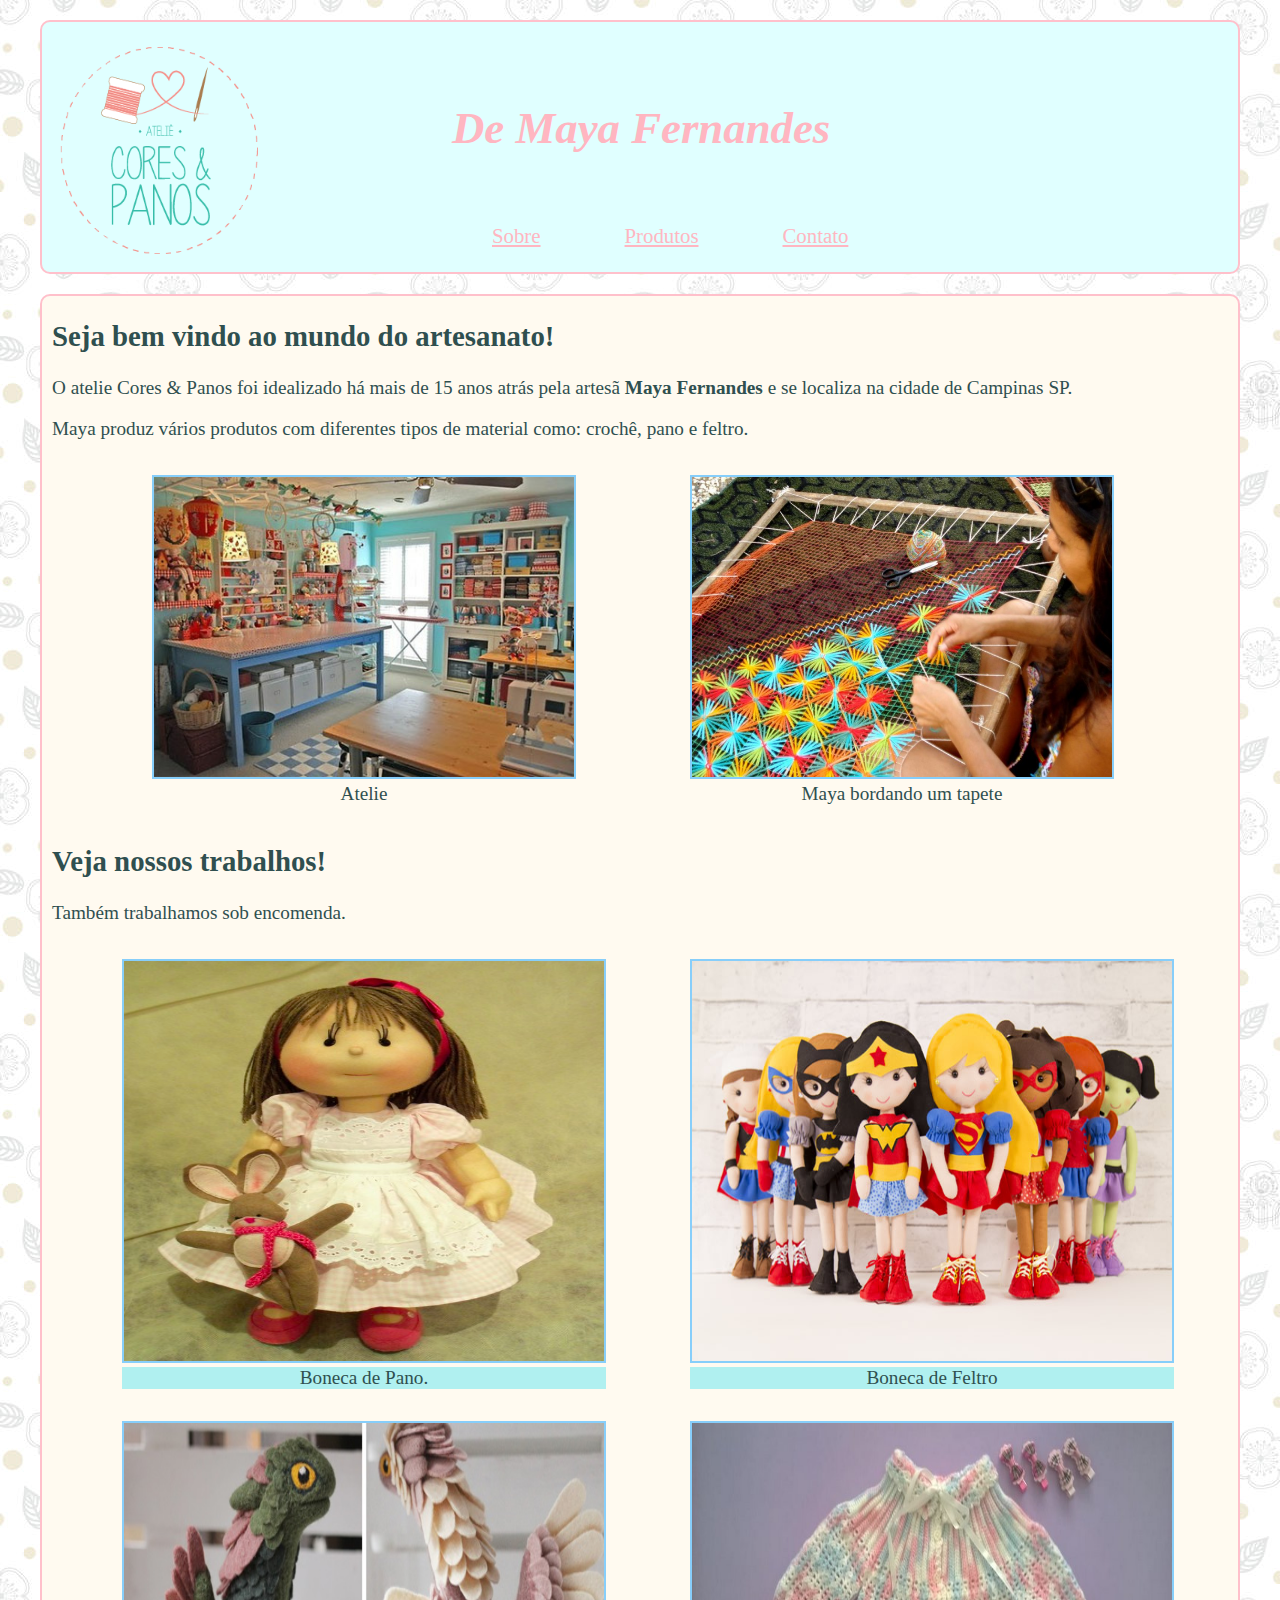
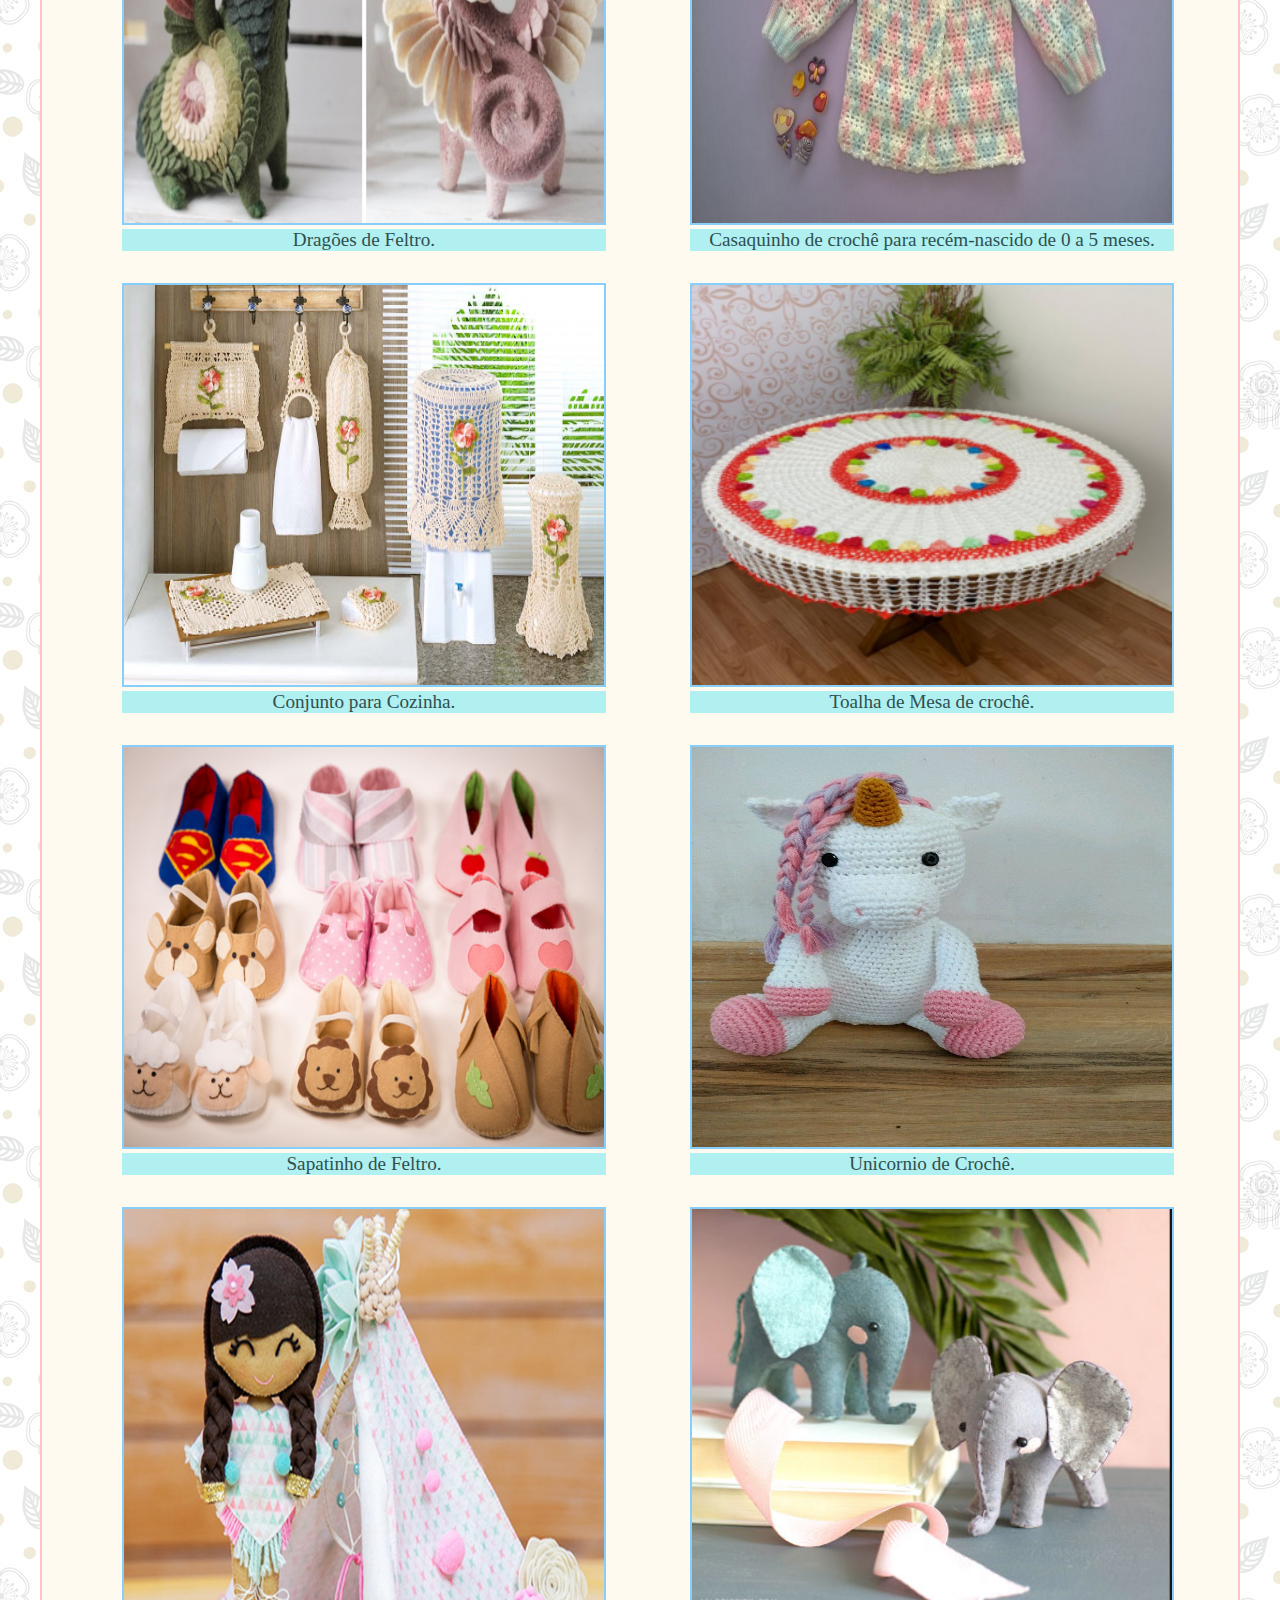
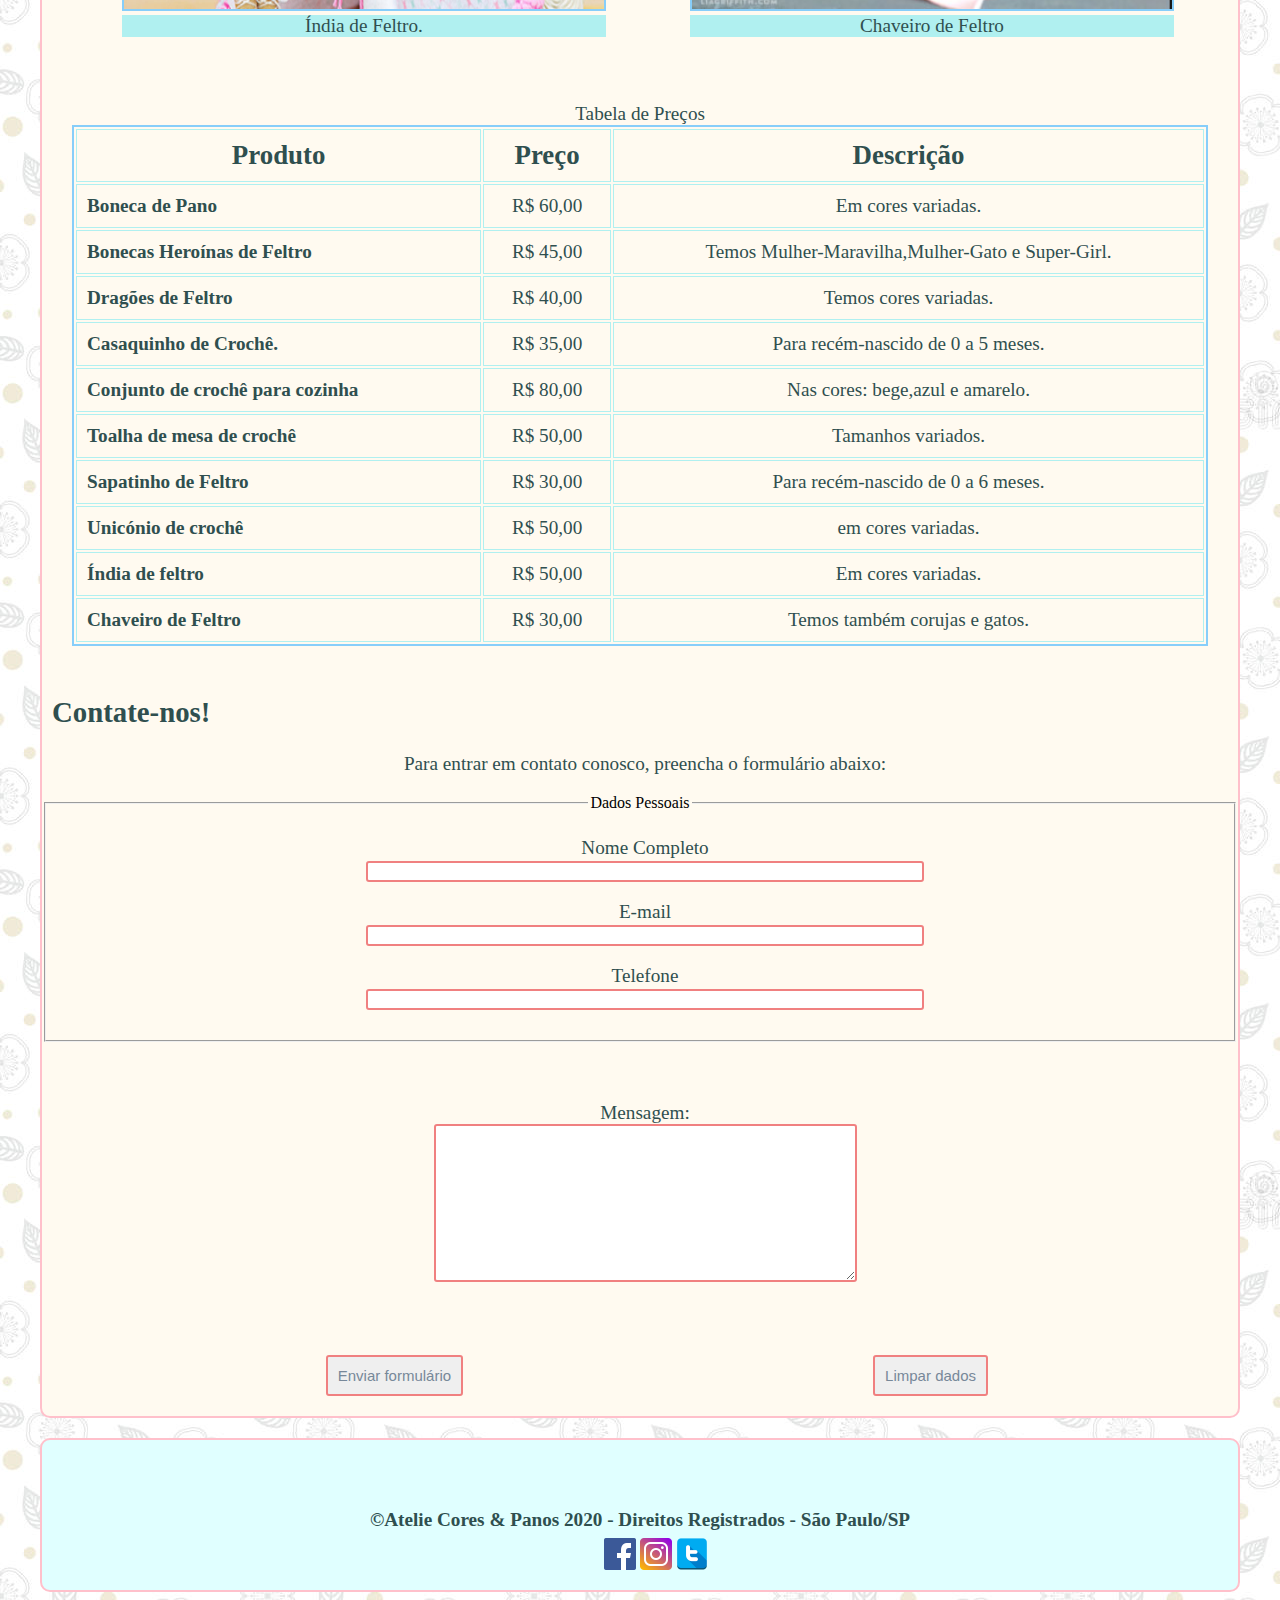
==== Pagina_Artesanato/index.html @ 6287189f "Commit one page handicraft" ====
<!doctype html>
<html>
	<head>
		<meta charset = "UTF-8">
		<meta name="viewport" content="width=device-width, initial-scale=1.0">
		<meta name="description" content="Site Atelie Cores e Panos da artesã Maya Fernandes">
        <meta name="keywords" content="artesanato,croche,feltro,tapete,bonecas de pano">
		<meta name="author" content="Debora Gabriel(1920478300069)">
		<title>Atelie Cores e Panos</title>
	</head>
	<style>
		body{
         font-family: Georgia, 'Times New Roman', Times, serif;
         font-size: medium;
         margin:0 auto;
         width: 1200px;
         background: rgb(150, 213, 241) url("Imagens/fundo_pagina2.jpg") repeat;
    
        }

        header{
         width: auto;
         height: 250px;
         background-color: lightcyan;
         margin-top: 10px;
        }
		/*Imagem do logo*/
		header>img{
		width: 240px;
		height: 240px;
		float: left;
		margin-right: 90px;
		position: relative;

		}

		.menu ul li{
			display:inline;
			position: relative;
			top:100px;
			right:-80px;
			font-size: 1.3em;
			
		}

		.menu li{
			margin: 40px;
		}

		.menu a{
		color:lightpink;
		}

		.menu ul a{
			text-decoration-color:lightpink;
		}

		.menu a:hover {
		color:rgb(226, 63, 144);
		}

		.menu a:active {
		color:rgb(125, 91, 218);
		}

		article,header,footer{
			border:2px solid pink;
			border-radius: 10px;
			margin-top: 20px;
		}

		p,h2,h3{
			font-size: 1.2em;
			color:darkslategrey;
		}

		h2{
			font-size: 1.8em;
		}

		p,h2{
			padding-left: 10px;
		}

		h1{
			font-size: 2.8em;
			color:lightpink;
			font-style: italic;
			position: relative;
			top:50px;
			right:-80px;
			font-family:cursive;
			margin-bottom: 20px;

		}

		.sobre ul li{
			position: relative;
			display: inline-block;
			margin-left: 30px;
			
		}

		.sobre img{
			width: 420px;
			height: 300px;
			border: 2px solid lightskyblue;
		}

		.sobre figure figcaption{
			text-align: center;
			font-size: 1.2em;
			color:darkslategrey;
		}

		.produtos ul li{
			position: relative;
			display: inline-block;

		}

		.produtos ul li h4{
			text-align: center;
			font-size: 1.2em;
			color:darkslategrey;

		}

		.produtos img{
			width: 480px;
			height: 400px;
			border: 2px solid lightskyblue;

		}

		.produtos figure figcaption{
			text-align: center;
			font-size: 1.2em;
			color:darkslategrey;
			background-color:  rgb(176, 240, 240);
		}

		.produtos table{
			float:center;
			text-align: justify;
			font-size: 1.2em;
			color:darkslategrey;
			margin: 50px 30px 50px 30px;
			width: 95%;
			
		}

		.produtos table,th,td{
			border: 1px solid rgb(176, 240, 240);
		}

		.produtos table td,th{
		  padding: 10px;
		}

		.produtos table td{
		  text-align:center;
		}

		.produtos table thead{
			font-size: 1.4em;
			text-align:center;
		}

		.produtos table tr:hover{
			background-color: rgb(243, 192, 200);
		}

		.formulario{
			height: 720px;
		}

		.formulario p{
			text-align: center;
		}

		.formulario textarea{
			color:lightslategray;
			border: 2px solid lightcoral;
			border-radius: 3px;

		}

		legend{
			text-align: center;
		}

		input[type=button], input[type=submit], input[type=reset] {
			border:2px solid lightcoral;
			border-radius: 3px;
			display:inline-block;
			color:lightslategray;
			font-size: 15px;
			padding: 10px;
			margin: 8px;
			float: right;
			margin-right: 250px;

		}

		input[type=text]{
			width: 550px;
			color:lightslategray;
			border: 2px solid lightcoral;
			border-radius: 3px;
		}

		input[type=reset], input[type=submit]{
			margin-left: 160px;
			
		}


		footer{
			width: auto;
			height: 150px;
			background-color: lightcyan;
			position: relative;
			margin-top: 20px;
			margin-bottom: 10px;
			clear: both;
		}

		.redessociais{
			position:absolute;
			bottom:0;
			right:530px;

		}

		footer h3{
			padding-top: 50px;
		}
		
		.redessociais ul li{
			display:inline;
			right: 90px;
		}

		.redessociais img{
			width: 32px;
			height: 32px;
		}

	</style>
	
	<body>
		
		<!--INICIO DO CABEÇALHO-->
		<header>
		  <img src="Imagens/logo.png" alt="logo do atelie">
		  <h1>De Maya Fernandes</h1>
		  <nav class="menu">
			<ul type="square">
				<li><a href="#sobre">Sobre</a></li>
				<li><a href="#produtos">Produtos</a></li>
				<li><a href="#contato">Contato</a></li>
			  </ul>
		  </nav>
		</header>
		<!--FIM DO CABEÇALHO-->

        <!-- INICIO DO ARTIGO -->
        <article style="background: floralwhite;">

			<section class="sobre">
				<h2 id="sobre">Seja bem vindo ao mundo do artesanato!</h2>
				<p>O atelie Cores & Panos foi idealizado há mais de 15 anos atrás pela artesã <strong>Maya Fernandes</strong> e se localiza na cidade de Campinas SP.</p>
				<p>Maya produz vários produtos com diferentes tipos de material como: crochê, pano e feltro.</p>
				
				<ul>
					<li>
						<figure>
							<img src="Imagens/atelie.jpg" alt="interior do atelie">
							<figcaption>Atelie</figcaption>
						</figure>
					</li>
					<li>
						<figure>
							<img src="Imagens/Tapete.jpg" alt="Maya bordando um tapete">
							<figcaption>Maya bordando um tapete</figcaption>
						</figure>

					</li>
					
				</ul>
					
			</section>
			
			<!--INICIO DA SEÇÃO PRODUTOS-->
            <section class="produtos" >
			  <h2 id="produtos">Veja nossos trabalhos!</h2>
			  <p>Também trabalhamos sob encomenda.</p>
              <ul>
				<li>
					<figure>
					  <img src="Imagens/bonecadepano.png" alt="boneca de pano">
					  <figcaption>Boneca de Pano.</figcaption>
					</figure>
				
				</li>
				
				<li>
					<figure>
					  <img src="Imagens/boneca-de-feltro-19.jpg" alt="boneca de feltro" >
					  <figcaption>Boneca de Feltro</figcaption>
					</figure>
				
				</li>
				
				<li>
					<figure>
					  <img src="Imagens/dragoes_feltro.jpg" alt="Dragões de feltro">
					  <figcaption>Dragões de Feltro.</figcaption>
					</figure>
				
				</li>
				
				<li>
					<figure>
					  <img src="Imagens/casaquinho_crochecompala.jpg" alt="Casaquinho de crochê ">
					  <figcaption>Casaquinho de crochê para recém-nascido de 0 a 5 meses.</figcaption>
					</figure>
				
				</li>  
				
				<li>
					<figure>
					  <img src="Imagens/conjunto_cozinha.jpg" alt="conjunto para cozinha">
					  <figcaption>Conjunto para Cozinha.</figcaption>
					</figure>
				
				</li> 
				
				<li>
					<figure>
					  <img src="Imagens/Tolhademesa1-300x300.png" alt="Toalha de mesa">
					  <figcaption>Toalha de Mesa de crochê.</figcaption>
					</figure>
				</li>
				
				<li>
					<figure>
					  <img src="Imagens/sapatinhos-de-feltro.jpg" alt="sapatinho de feltro">
					  <figcaption>Sapatinho de Feltro.</figcaption>
					</figure>
				</li>

				<li>
					<figure>
					  <img src="Imagens/unicornio_croche.jpg" alt="unicornio de crochê">
					  <figcaption >Unicornio de Crochê.</figcaption>
					</figure>
				</li>

				<li>
					<figure>
					  <img src="Imagens/india_feltro.jpg" alt="india de feltro">
					  <figcaption >Índia de Feltro.</figcaption>
					</figure>
				</li>

				<li>
					<figure>
					  <img src="Imagens/chaveiro-feltro.jpg" alt="chaveiro de feltro">
					  <figcaption >Chaveiro de Feltro</figcaption>
					</figure>
				</li>
		     </ul> 
		   
		     <table style="border: 2px solid lightskyblue;">
			  <caption>Tabela de Preços</caption>
			  <thead>
				<tr>
					<th>Produto</th>
					<th>Preço</th>
					<th>Descrição</th>
				</tr>
			  </thead>
			  <tbody>
				<tr>
					<th>Boneca de Pano</th>
					<td>R$ 60,00</td>
					<td>Em cores variadas.</td>
				</tr>
				<tr>
					<th>Bonecas Heroínas de Feltro</th>
					<td>R$ 45,00</td>
					<td>Temos Mulher-Maravilha,Mulher-Gato e Super-Girl.</td>
				</tr>
				<tr>
					<th>Dragões de Feltro</th>
					<td>R$ 40,00</td>
					<td>Temos cores variadas.</td>
				</tr>
				<tr>
					<th>Casaquinho de Crochê.</th>
					<td>R$ 35,00</td>
					<td>Para recém-nascido de 0 a 5 meses.</td>
				</tr>
				<tr>
					<th>Conjunto de crochê para cozinha</th>
					<td>R$ 80,00</td>
					<td>Nas cores: bege,azul e amarelo.</td>
				</tr>
				<tr>
					<th>Toalha de mesa de crochê</th>
					<td>R$ 50,00</td>
					<td>Tamanhos variados.</td>
				</tr>
				<tr>
					<th>Sapatinho de Feltro</th>
					<td>R$ 30,00</td>
					<td>Para recém-nascido de 0 a 6 meses.</td>
				</tr>
				<tr>
					<th>Unicónio de crochê</th>
					<td>R$ 50,00</td>
					<td>em cores variadas.</td>
				</tr>
				<tr>
					<th>Índia de feltro</th>
					<td>R$ 50,00</td>
					<td>Em cores variadas.</td>
				</tr>
				<tr>
					<th>Chaveiro de Feltro</th>
					<td>R$ 30,00</td>
					<td>Temos também corujas e gatos.</td>
				</tr>
						
			  </tbody>
			
		     </table>
            </section>

			<!--INICIO DA SEÇÃO FORMULÁRIO-->
			<section class="formulario">
				<h2 id="contato">Contate-nos!</h2>
                <p>Para entrar em contato conosco, preencha o formulário abaixo:</p>
		  
		        <form>
		        <fieldset>

		        <legend>Dados Pessoais</legend>
		        <p>
		        <label for="nome">Nome Completo </label><br>
		        <input type="text" name="nome" id="nome" />
		        </p>
		  
		        <p>
		        <label for="email">E-mail </label><br>
		        <input type="text" name="email" id="email" />
		        </p>

		        <p>
			    <label for="telefone">Telefone </label><br>
			    <input type="text" name="telefone" id="telefone" />
			    </p>
		        </fieldset>
		  
				<p>&nbsp;</p>
				<p>
				<label for="mensagem">Mensagem: </label>
				<br />
				<textarea cols="50" rows="10" name="mansagem" id="mensagem"></textarea>
				</p> 
				</fieldset>
			
				<p>&nbsp;</p>
			
				<p>
				<input type="reset" name="Submit2" value="Limpar dados" />
				</p>
			
				<p>
				<input type="submit" name="Submit" value="Enviar formulário" />
				</p>
            </section>
		</article>
		

	    <!--RODAPÉ-->
		<footer>
			<h3 style="text-align: center;">&copy;Atelie Cores & Panos  2020 - Direitos Registrados - São Paulo/SP </h3> 
			<nav class="redessociais">
				<ul type="square">
				  <li><a href="https://www.facebook.com/"><img src="Icones_Sociais/facebook.png" alt="facebook"></a></li>
				  <li><a href="https://www.instagran.com/"><img src="Icones_Sociais/instagran.png" alt="instagran"></a></li>
				  <li><a href="https://www.twitter.com/"><img src="Icones_Sociais/twitter.png" alt="twitter"></a></li>
				</ul>
			</nav>
		</footer>
	</body>
</html>
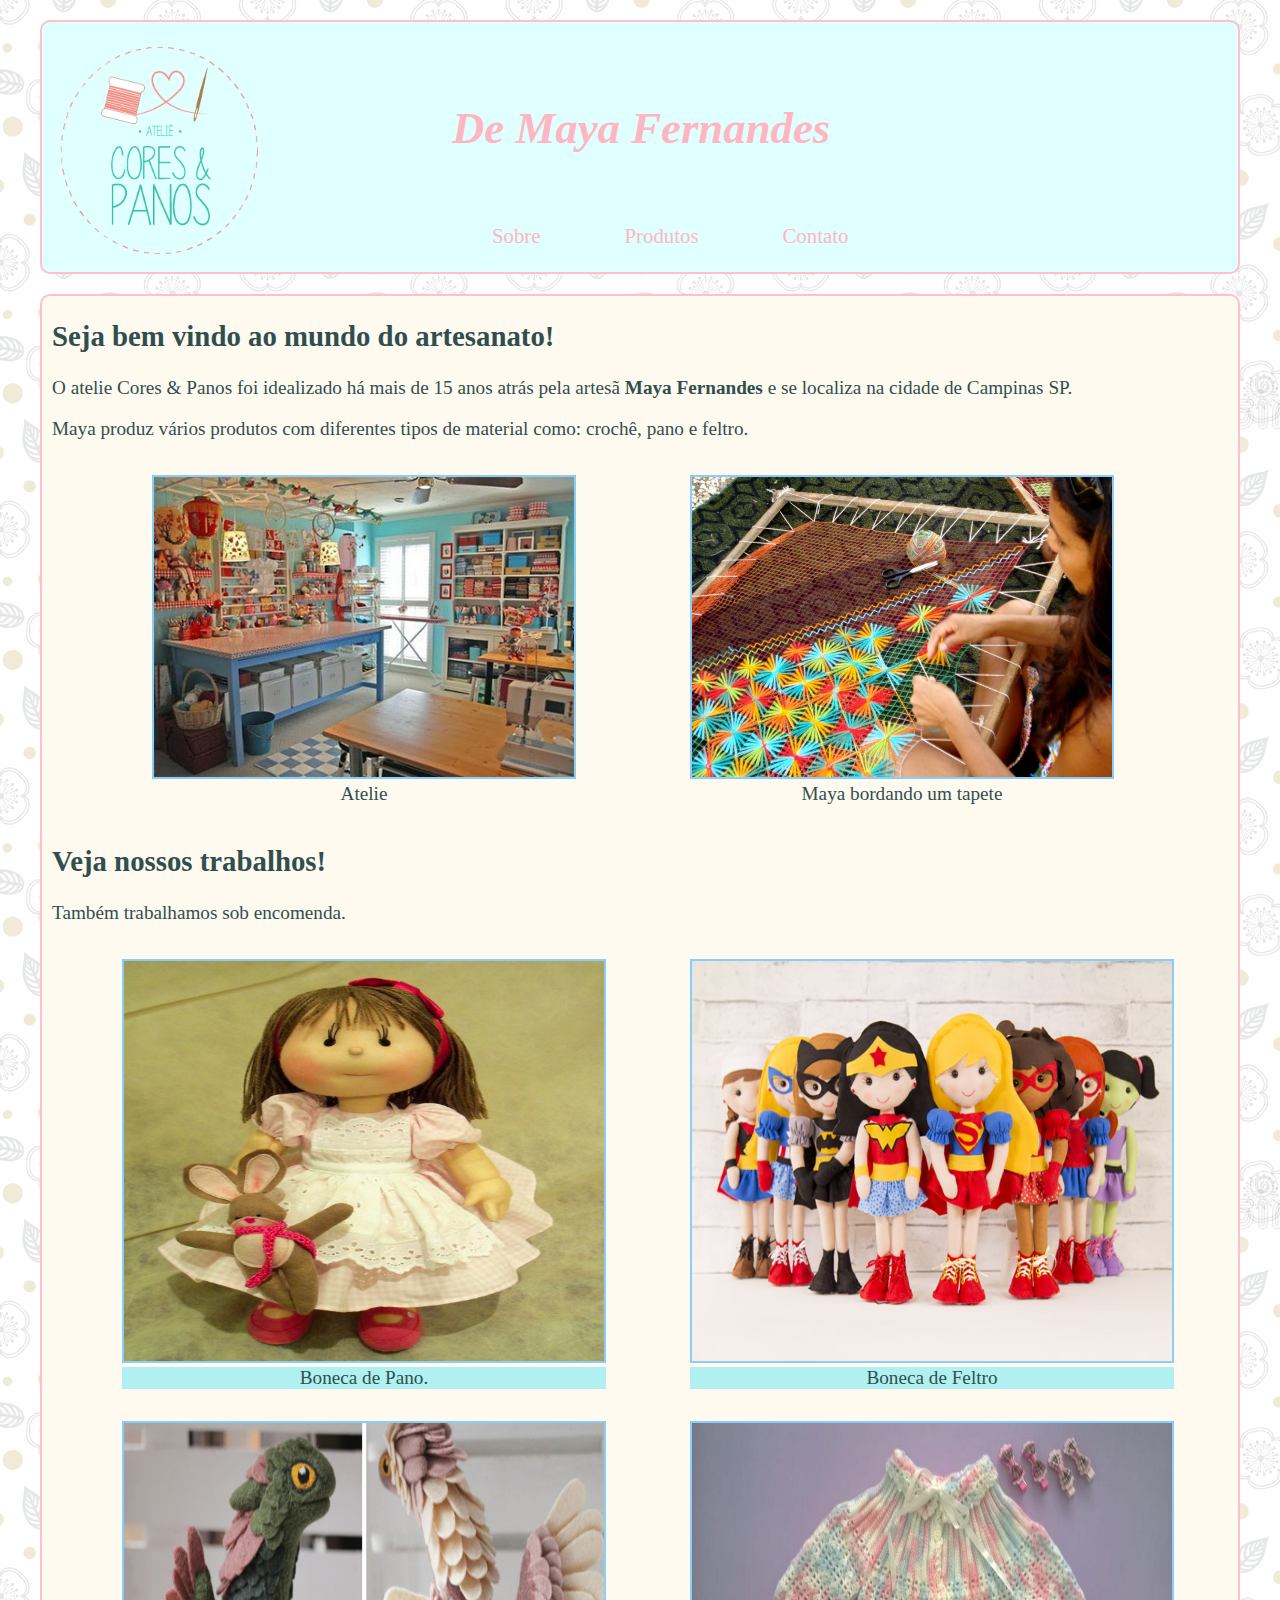
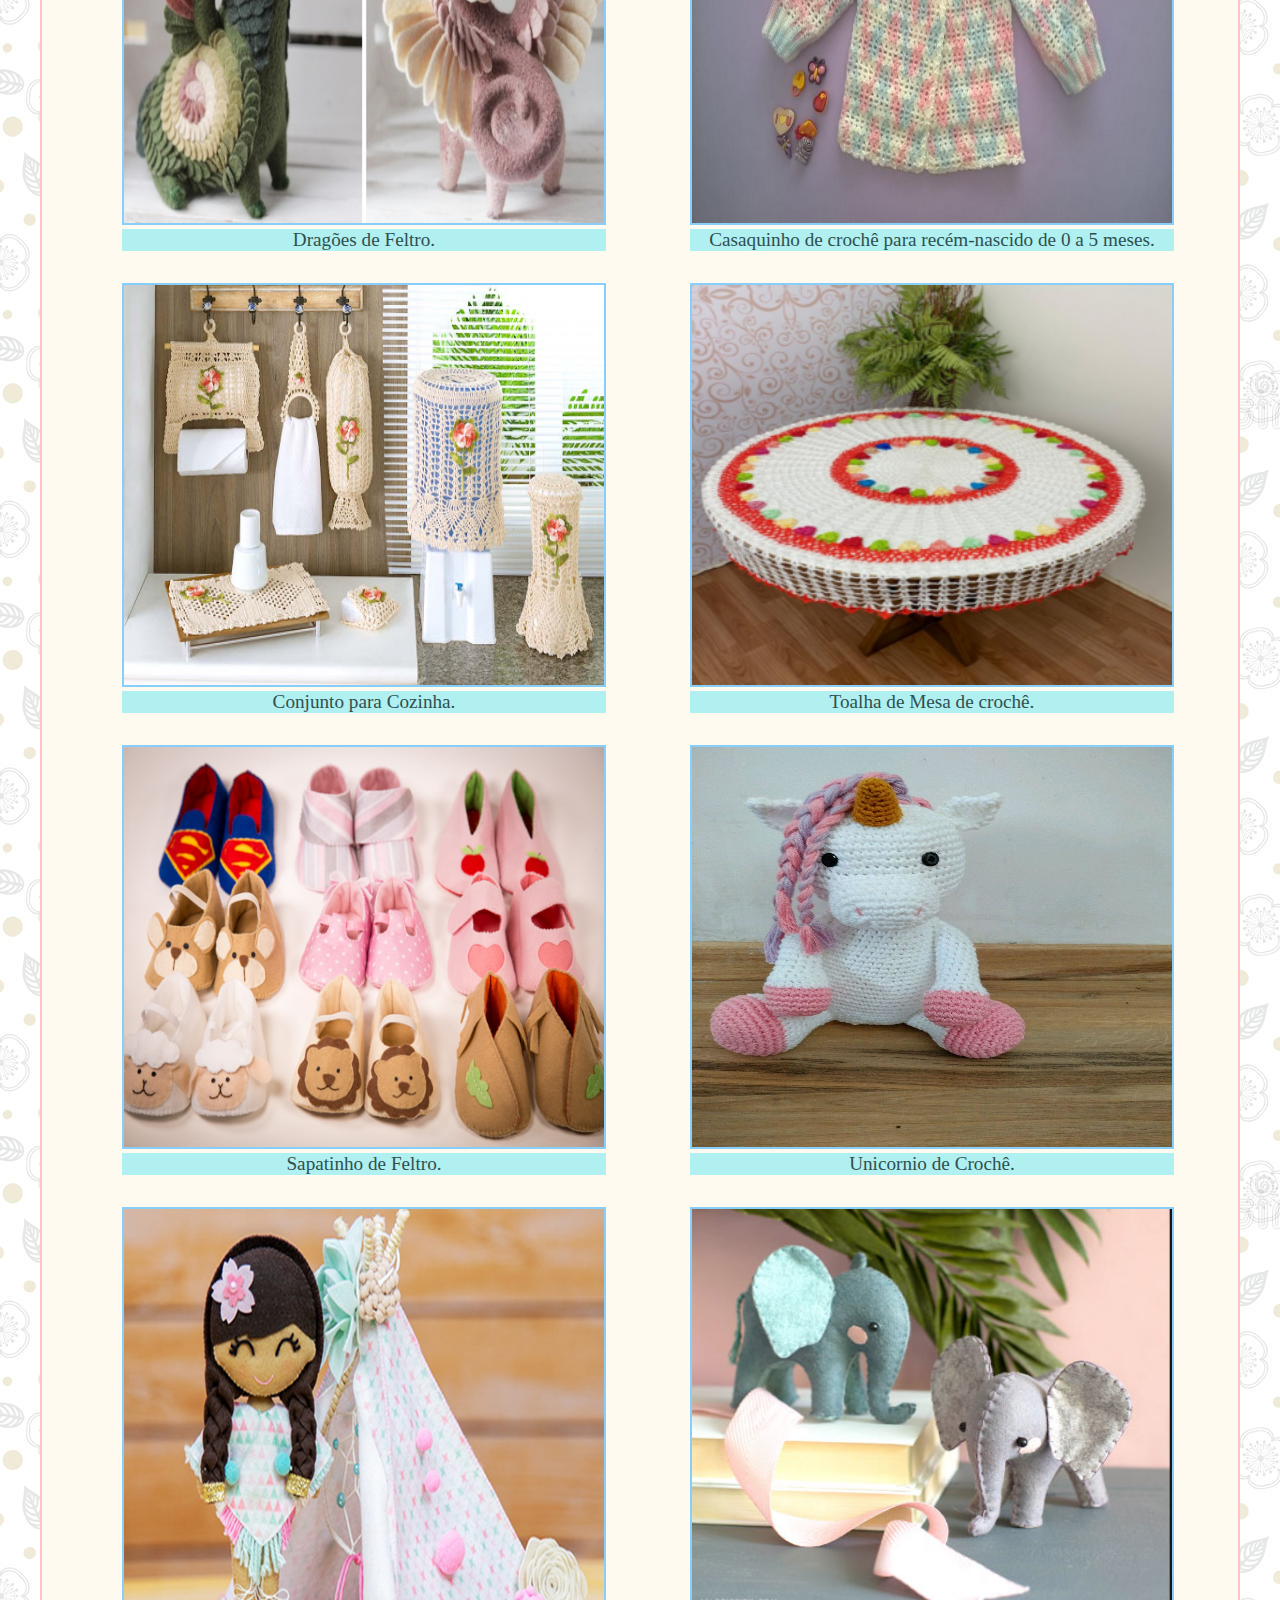
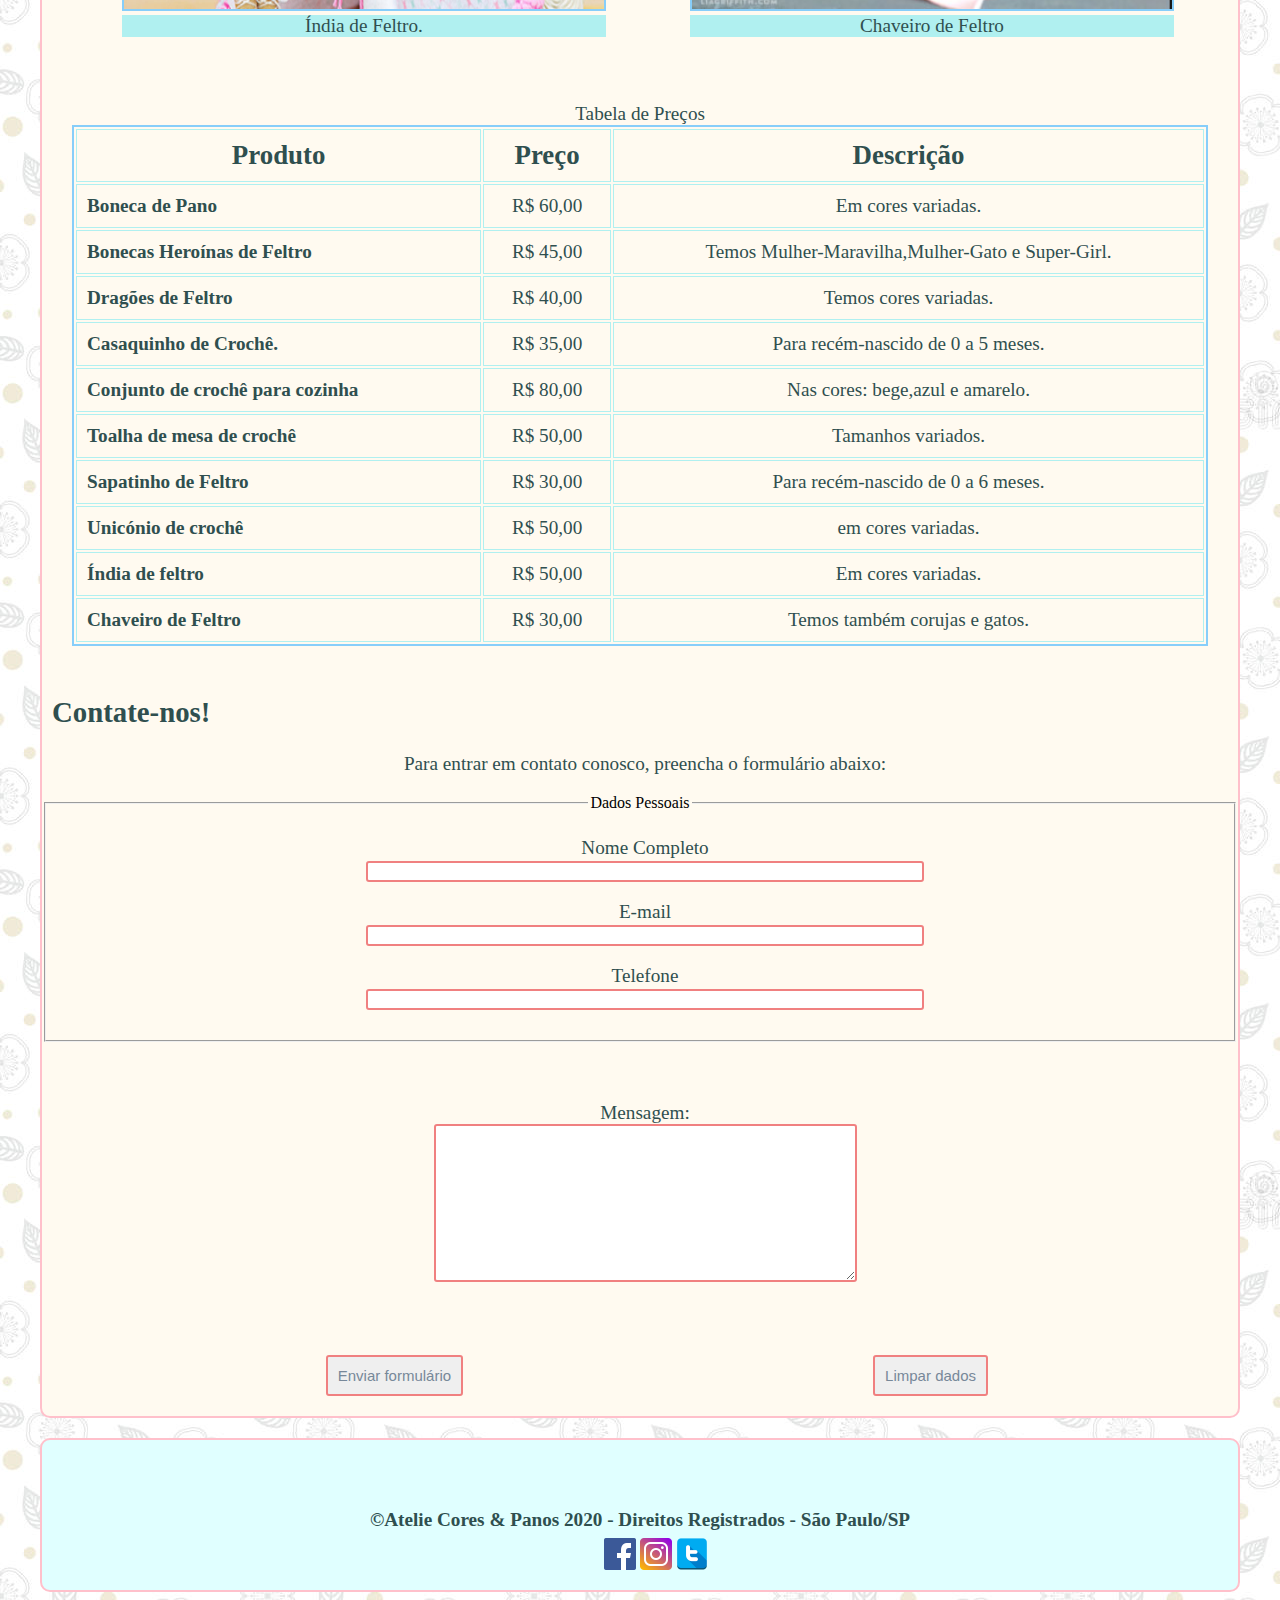
==== commit 114bf04c: "CSS externo" ====
--- a/Pagina_Artesanato/index.html
+++ b/Pagina_Artesanato/index.html
@@ -5,249 +5,10 @@
 		<meta name="viewport" content="width=device-width, initial-scale=1.0">
 		<meta name="description" content="Site Atelie Cores e Panos da artesã Maya Fernandes">
         <meta name="keywords" content="artesanato,croche,feltro,tapete,bonecas de pano">
-		<meta name="author" content="Debora Gabriel(1920478300069)">
+		<meta name="author" content="Debora Gabriel">
+		<link rel="stylesheet" href="style.css">
 		<title>Atelie Cores e Panos</title>
 	</head>
-	<style>
-		body{
-         font-family: Georgia, 'Times New Roman', Times, serif;
-         font-size: medium;
-         margin:0 auto;
-         width: 1200px;
-         background: rgb(150, 213, 241) url("Imagens/fundo_pagina2.jpg") repeat;
-    
-        }
-
-        header{
-         width: auto;
-         height: 250px;
-         background-color: lightcyan;
-         margin-top: 10px;
-        }
-		/*Imagem do logo*/
-		header>img{
-		width: 240px;
-		height: 240px;
-		float: left;
-		margin-right: 90px;
-		position: relative;
-
-		}
-
-		.menu ul li{
-			display:inline;
-			position: relative;
-			top:100px;
-			right:-80px;
-			font-size: 1.3em;
-			
-		}
-
-		.menu li{
-			margin: 40px;
-		}
-
-		.menu a{
-		color:lightpink;
-		}
-
-		.menu ul a{
-			text-decoration-color:lightpink;
-		}
-
-		.menu a:hover {
-		color:rgb(226, 63, 144);
-		}
-
-		.menu a:active {
-		color:rgb(125, 91, 218);
-		}
-
-		article,header,footer{
-			border:2px solid pink;
-			border-radius: 10px;
-			margin-top: 20px;
-		}
-
-		p,h2,h3{
-			font-size: 1.2em;
-			color:darkslategrey;
-		}
-
-		h2{
-			font-size: 1.8em;
-		}
-
-		p,h2{
-			padding-left: 10px;
-		}
-
-		h1{
-			font-size: 2.8em;
-			color:lightpink;
-			font-style: italic;
-			position: relative;
-			top:50px;
-			right:-80px;
-			font-family:cursive;
-			margin-bottom: 20px;
-
-		}
-
-		.sobre ul li{
-			position: relative;
-			display: inline-block;
-			margin-left: 30px;
-			
-		}
-
-		.sobre img{
-			width: 420px;
-			height: 300px;
-			border: 2px solid lightskyblue;
-		}
-
-		.sobre figure figcaption{
-			text-align: center;
-			font-size: 1.2em;
-			color:darkslategrey;
-		}
-
-		.produtos ul li{
-			position: relative;
-			display: inline-block;
-
-		}
-
-		.produtos ul li h4{
-			text-align: center;
-			font-size: 1.2em;
-			color:darkslategrey;
-
-		}
-
-		.produtos img{
-			width: 480px;
-			height: 400px;
-			border: 2px solid lightskyblue;
-
-		}
-
-		.produtos figure figcaption{
-			text-align: center;
-			font-size: 1.2em;
-			color:darkslategrey;
-			background-color:  rgb(176, 240, 240);
-		}
-
-		.produtos table{
-			float:center;
-			text-align: justify;
-			font-size: 1.2em;
-			color:darkslategrey;
-			margin: 50px 30px 50px 30px;
-			width: 95%;
-			
-		}
-
-		.produtos table,th,td{
-			border: 1px solid rgb(176, 240, 240);
-		}
-
-		.produtos table td,th{
-		  padding: 10px;
-		}
-
-		.produtos table td{
-		  text-align:center;
-		}
-
-		.produtos table thead{
-			font-size: 1.4em;
-			text-align:center;
-		}
-
-		.produtos table tr:hover{
-			background-color: rgb(243, 192, 200);
-		}
-
-		.formulario{
-			height: 720px;
-		}
-
-		.formulario p{
-			text-align: center;
-		}
-
-		.formulario textarea{
-			color:lightslategray;
-			border: 2px solid lightcoral;
-			border-radius: 3px;
-
-		}
-
-		legend{
-			text-align: center;
-		}
-
-		input[type=button], input[type=submit], input[type=reset] {
-			border:2px solid lightcoral;
-			border-radius: 3px;
-			display:inline-block;
-			color:lightslategray;
-			font-size: 15px;
-			padding: 10px;
-			margin: 8px;
-			float: right;
-			margin-right: 250px;
-
-		}
-
-		input[type=text]{
-			width: 550px;
-			color:lightslategray;
-			border: 2px solid lightcoral;
-			border-radius: 3px;
-		}
-
-		input[type=reset], input[type=submit]{
-			margin-left: 160px;
-			
-		}
-
-
-		footer{
-			width: auto;
-			height: 150px;
-			background-color: lightcyan;
-			position: relative;
-			margin-top: 20px;
-			margin-bottom: 10px;
-			clear: both;
-		}
-
-		.redessociais{
-			position:absolute;
-			bottom:0;
-			right:530px;
-
-		}
-
-		footer h3{
-			padding-top: 50px;
-		}
-		
-		.redessociais ul li{
-			display:inline;
-			right: 90px;
-		}
-
-		.redessociais img{
-			width: 32px;
-			height: 32px;
-		}
-
-	</style>
 	
 	<body>
 		
@@ -266,7 +27,7 @@
 		<!--FIM DO CABEÇALHO-->
 
         <!-- INICIO DO ARTIGO -->
-        <article style="background: floralwhite;">
+        <article style="background: rgb(255,250,240);">
 
 			<section class="sobre">
 				<h2 id="sobre">Seja bem vindo ao mundo do artesanato!</h2>
--- a/Pagina_Artesanato/style.css
+++ b/Pagina_Artesanato/style.css
@@ -0,0 +1,245 @@
+   /* CSS da página index*/
+   
+   body{
+    font-family: Georgia, 'Times New Roman', Times, serif;
+    font-size: medium;
+    margin:0 auto;
+    width: 1200px;
+    background: rgb(150, 213, 241) url("Imagens/fundo_pagina2.jpg") repeat;
+
+   }
+
+   header{
+    width: auto;
+    height: 250px;
+    background-color: rgb(224,255,255);
+    margin-top: 10px;
+   }
+   /*Imagem do logo*/
+   header>img{
+   width: 240px;
+   height: 240px;
+   float: left;
+   margin-right: 90px;
+   position: relative;
+
+   }
+
+   .menu ul li{
+       display:inline;
+       position: relative;
+       top:100px;
+       right:-80px;
+       font-size: 1.3em;
+       
+   }
+
+   .menu li{
+       margin: 40px;
+   }
+
+   .menu a:link {
+       color:rgb(255,182,193);
+       background-color: transparent;
+       text-decoration: none;
+   }
+
+   .menu a:visited {
+      color:rgb(52, 186, 243);
+      background-color: transparent;
+      text-decoration: none;
+   }
+
+   .menu a:hover {
+      color:rgb(255,182,193);
+      text-decoration: underline;
+   }
+
+   .menu a:active {
+   color:rgb(240, 71, 71);
+   text-decoration: underline;
+   }
+
+   article,header,footer{
+       border:2px solid pink;
+       border-radius: 10px;
+       margin-top: 20px;
+   }
+
+   p,h2,h3{
+       font-size: 1.2em;
+       color:darkslategrey;
+   }
+
+   h2{
+       font-size: 1.8em;
+   }
+
+   p,h2{
+       padding-left: 10px;
+   }
+
+   h1{
+       font-size: 2.8em;
+       color:lightpink;
+       font-style: italic;
+       position: relative;
+       top:50px;
+       right:-80px;
+       font-family:cursive;
+       margin-bottom: 20px;
+
+   }
+
+   .sobre ul li{
+       position: relative;
+       display: inline-block;
+       margin-left: 30px;
+       
+   }
+
+   .sobre img{
+       width: 420px;
+       height: 300px;
+       border: 2px solid lightskyblue;
+   }
+
+   .sobre figure figcaption{
+       text-align: center;
+       font-size: 1.2em;
+       color:darkslategrey;
+   }
+
+   .produtos ul li{
+       position: relative;
+       display: inline-block;
+
+   }
+
+   .produtos ul li h4{
+       text-align: center;
+       font-size: 1.2em;
+       color:darkslategrey;
+
+   }
+
+   .produtos img{
+       width: 480px;
+       height: 400px;
+       border: 2px solid lightskyblue;
+
+   }
+
+   .produtos figure figcaption{
+       text-align: center;
+       font-size: 1.2em;
+       color:darkslategrey;
+       background-color:  rgb(176, 240, 240);
+   }
+
+   .produtos table{
+       float:center;
+       text-align: justify;
+       font-size: 1.2em;
+       color:darkslategrey;
+       margin: 50px 30px 50px 30px;
+       width: 95%;
+       
+   }
+
+   .produtos table,th,td{
+       border: 1px solid rgb(176, 240, 240);
+   }
+
+   .produtos table td,th{
+     padding: 10px;
+   }
+
+   .produtos table td{
+     text-align:center;
+   }
+
+   .produtos table thead{
+       font-size: 1.4em;
+       text-align:center;
+   }
+
+   .produtos table tr:hover{
+       background-color: rgb(243, 192, 200);
+   }
+
+   .formulario{
+       height: 720px;
+   }
+
+   .formulario p{
+       text-align: center;
+   }
+
+   .formulario textarea{
+       color:lightslategray;
+       border: 2px solid lightcoral;
+       border-radius: 3px;
+
+   }
+
+   legend{
+       text-align: center;
+   }
+
+   input[type=button], input[type=submit], input[type=reset] {
+       border:2px solid lightcoral;
+       border-radius: 3px;
+       display:inline-block;
+       color:lightslategray;
+       font-size: 15px;
+       padding: 10px;
+       margin: 8px;
+       float: right;
+       margin-right: 250px;
+
+   }
+
+   input[type=text]{
+       width: 550px;
+       color:lightslategray;
+       border: 2px solid lightcoral;
+       border-radius: 3px;
+   }
+
+   input[type=reset], input[type=submit]{
+       margin-left: 160px;
+       
+   }
+
+
+   footer{
+       width: auto;
+       height: 150px;
+       background-color: lightcyan;
+       position: relative;
+       margin-top: 20px;
+       margin-bottom: 10px;
+       clear: both;
+   }
+
+   .redessociais{
+       position:absolute;
+       bottom:0;
+       right:530px;
+
+   }
+
+   footer h3{
+       padding-top: 50px;
+   }
+   
+   .redessociais ul li{
+       display:inline;
+       right: 90px;
+   }
+
+   .redessociais img{
+       width: 32px;
+       height: 32px;
+   }
